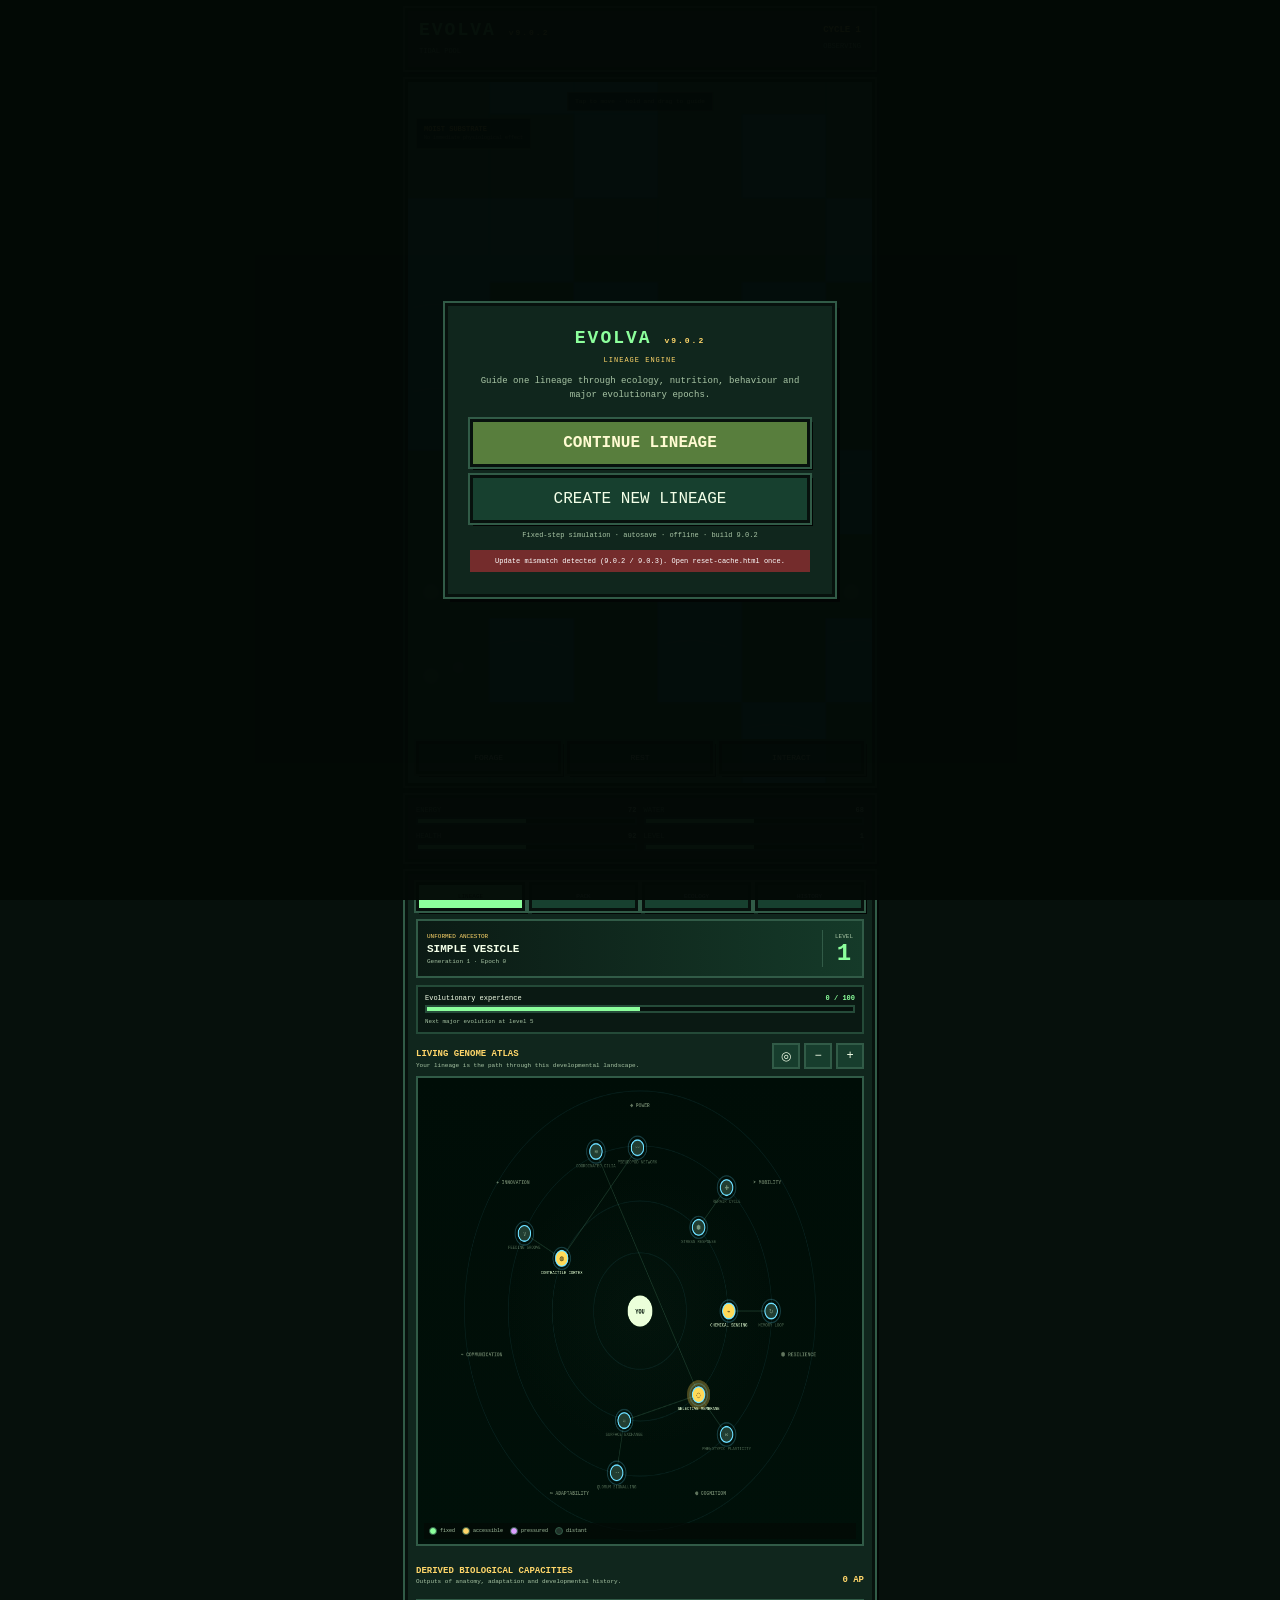
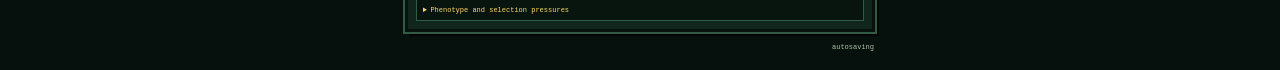
==== reset-cache.html @ 6b2ef73f "Add files via upload" ====
<!doctype html>
<html lang="en"><head><meta charset="utf-8"><meta name="viewport" content="width=device-width,initial-scale=1"><meta name="robots" content="noindex"><title>EVOLVA cache reset</title><style>body{font-family:system-ui;background:#06100c;color:#e8fff3;display:grid;place-items:center;min-height:100vh;margin:0}.card{max-width:32rem;padding:2rem;border:1px solid #476b59;border-radius:18px;background:#0c1d15}button{font:inherit;padding:.8rem 1rem;border-radius:10px;border:0;font-weight:700}code{color:#9fffc5}</style></head><body><main class="card"><h1>EVOLVA update repair</h1><p id="status">Removing obsolete offline files…</p><button id="retry" hidden>Open EVOLVA</button></main><script>
(async()=>{const status=document.getElementById('status'),retry=document.getElementById('retry');try{if('serviceWorker'in navigator){const regs=await navigator.serviceWorker.getRegistrations();await Promise.all(regs.map(r=>r.unregister()))}if('caches'in window){const keys=await caches.keys();await Promise.all(keys.filter(k=>k.startsWith('evolva-')).map(k=>caches.delete(k)))}status.textContent='Old EVOLVA caches removed. Opening build 9.0.3…';setTimeout(()=>location.replace('./index.html?fresh=9.0.3-'+Date.now()),500)}catch(e){status.textContent='Automatic reset could not finish. Tap below to retry.';retry.hidden=false;retry.onclick=()=>location.replace('./index.html?fresh=9.0.3-'+Date.now())}})();
</script></body></html>
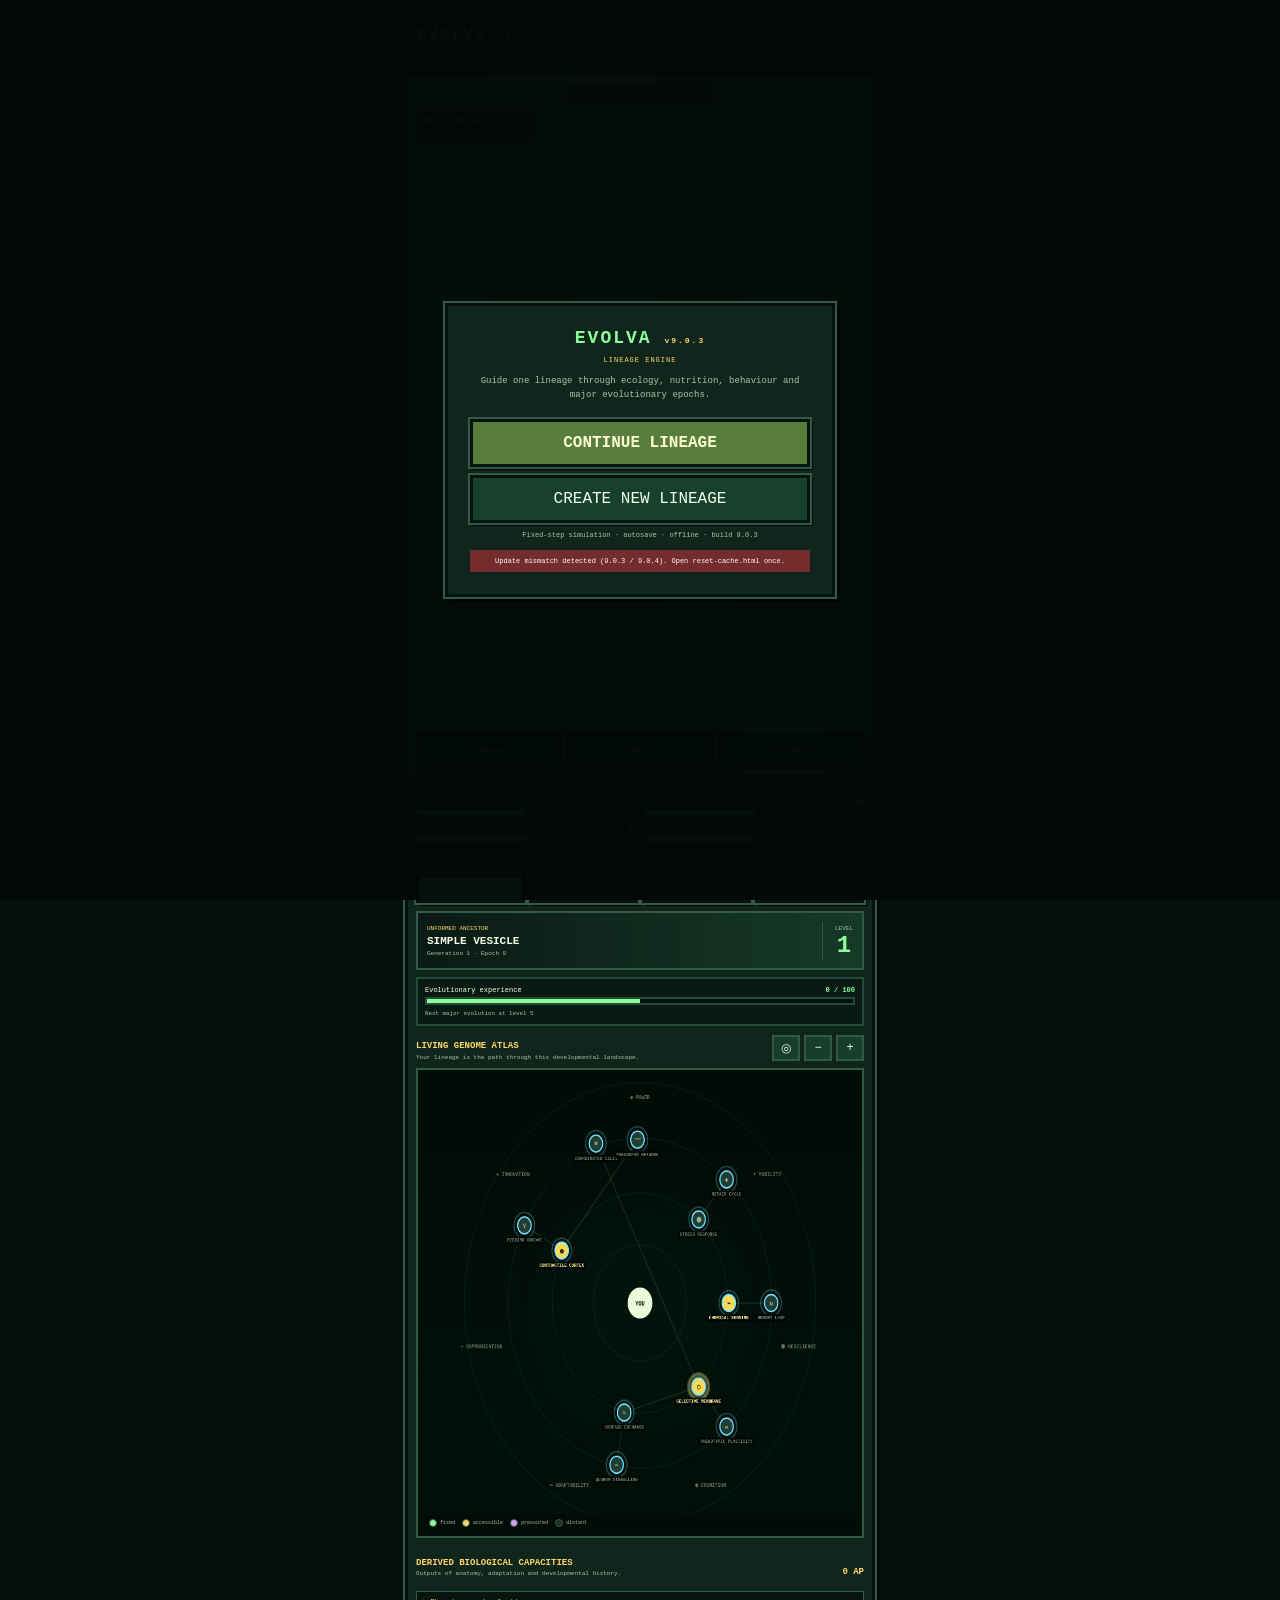
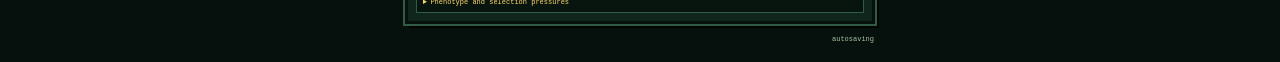
==== commit 5d0e4985: "Add files via upload" ====
--- a/reset-cache.html
+++ b/reset-cache.html
@@ -1,4 +1,4 @@
 <!doctype html>
 <html lang="en"><head><meta charset="utf-8"><meta name="viewport" content="width=device-width,initial-scale=1"><meta name="robots" content="noindex"><title>EVOLVA cache reset</title><style>body{font-family:system-ui;background:#06100c;color:#e8fff3;display:grid;place-items:center;min-height:100vh;margin:0}.card{max-width:32rem;padding:2rem;border:1px solid #476b59;border-radius:18px;background:#0c1d15}button{font:inherit;padding:.8rem 1rem;border-radius:10px;border:0;font-weight:700}code{color:#9fffc5}</style></head><body><main class="card"><h1>EVOLVA update repair</h1><p id="status">Removing obsolete offline files…</p><button id="retry" hidden>Open EVOLVA</button></main><script>
-(async()=>{const status=document.getElementById('status'),retry=document.getElementById('retry');try{if('serviceWorker'in navigator){const regs=await navigator.serviceWorker.getRegistrations();await Promise.all(regs.map(r=>r.unregister()))}if('caches'in window){const keys=await caches.keys();await Promise.all(keys.filter(k=>k.startsWith('evolva-')).map(k=>caches.delete(k)))}status.textContent='Old EVOLVA caches removed. Opening build 9.0.3…';setTimeout(()=>location.replace('./index.html?fresh=9.0.3-'+Date.now()),500)}catch(e){status.textContent='Automatic reset could not finish. Tap below to retry.';retry.hidden=false;retry.onclick=()=>location.replace('./index.html?fresh=9.0.3-'+Date.now())}})();
+(async()=>{const status=document.getElementById('status'),retry=document.getElementById('retry');try{if('serviceWorker'in navigator){const regs=await navigator.serviceWorker.getRegistrations();await Promise.all(regs.map(r=>r.unregister()))}if('caches'in window){const keys=await caches.keys();await Promise.all(keys.filter(k=>k.startsWith('evolva-')).map(k=>caches.delete(k)))}status.textContent='Old EVOLVA caches removed. Opening build 9.0.4…';setTimeout(()=>location.replace('./index.html?fresh=9.0.4-'+Date.now()),500)}catch(e){status.textContent='Automatic reset could not finish. Tap below to retry.';retry.hidden=false;retry.onclick=()=>location.replace('./index.html?fresh=9.0.4-'+Date.now())}})();
 </script></body></html>
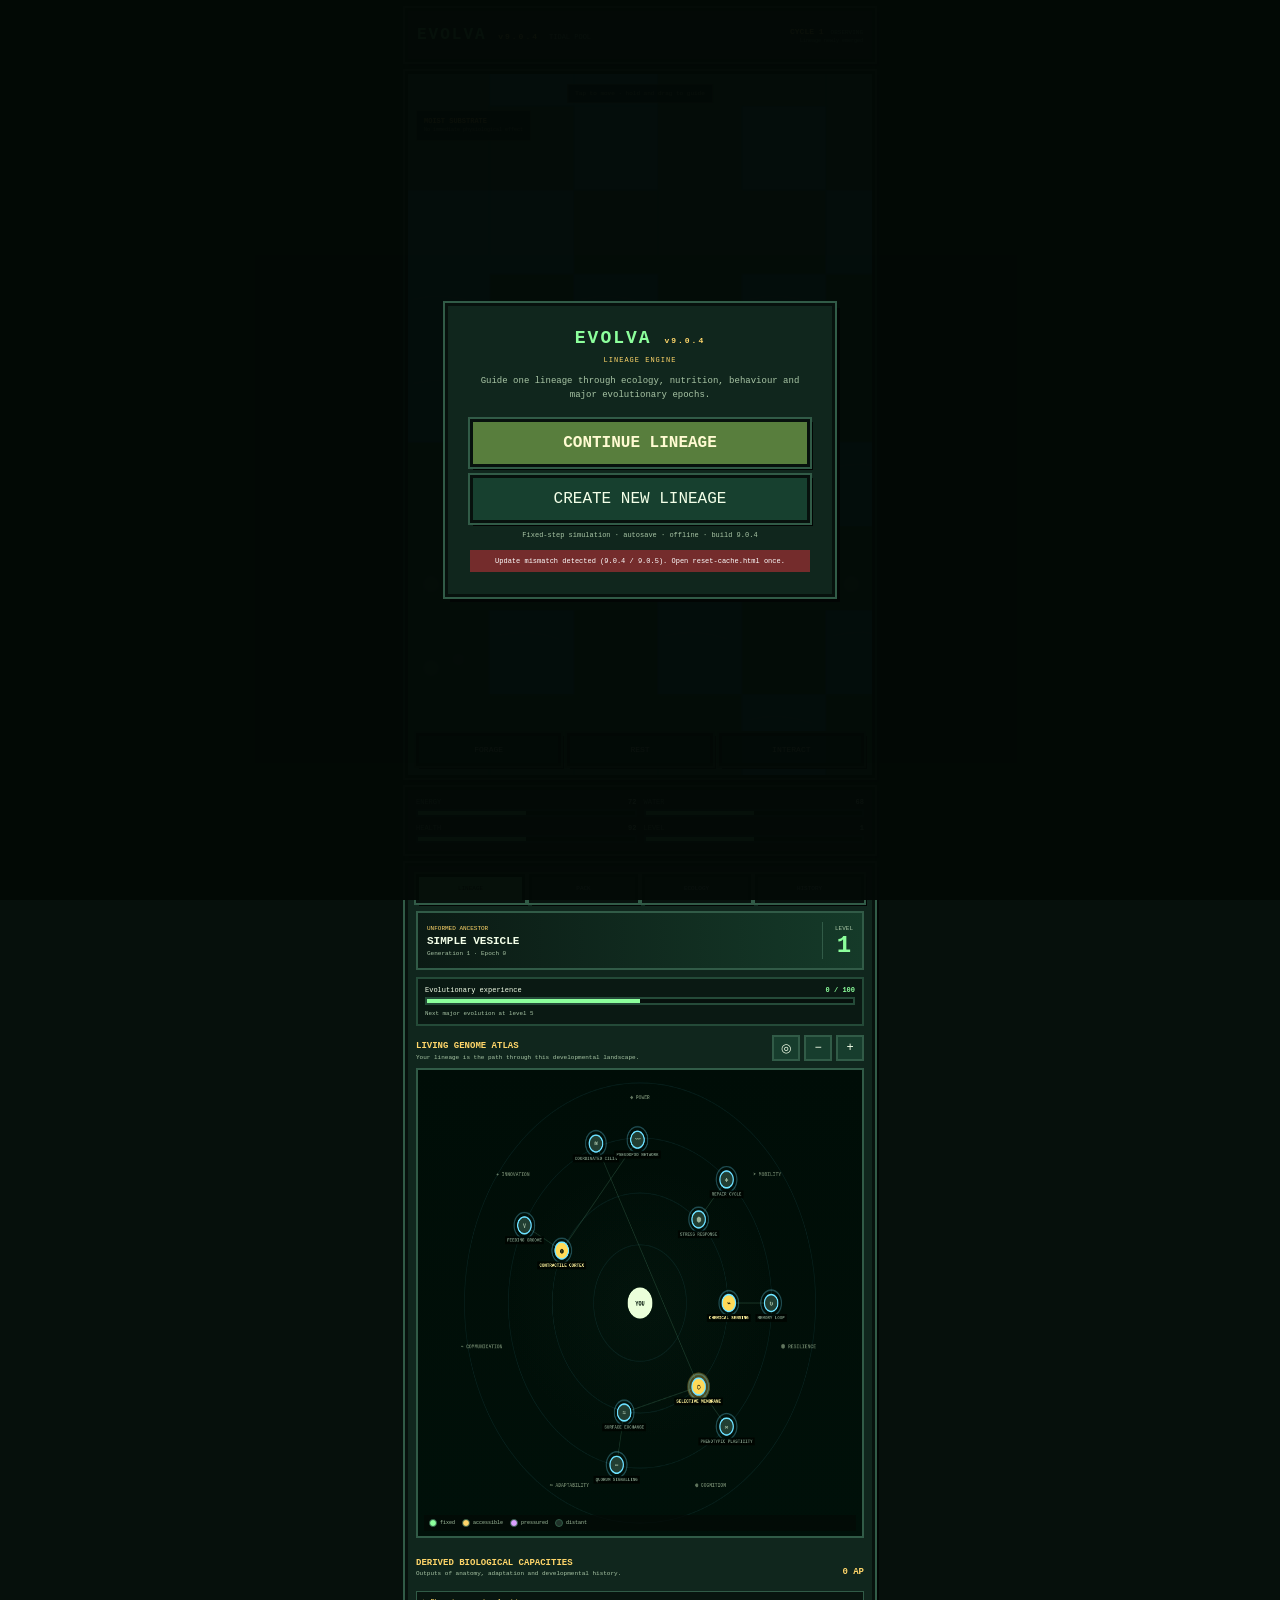
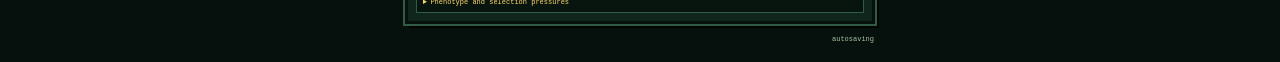
==== commit cd6e0a9f: "Add files via upload" ====
--- a/reset-cache.html
+++ b/reset-cache.html
@@ -1,4 +1,4 @@
 <!doctype html>
 <html lang="en"><head><meta charset="utf-8"><meta name="viewport" content="width=device-width,initial-scale=1"><meta name="robots" content="noindex"><title>EVOLVA cache reset</title><style>body{font-family:system-ui;background:#06100c;color:#e8fff3;display:grid;place-items:center;min-height:100vh;margin:0}.card{max-width:32rem;padding:2rem;border:1px solid #476b59;border-radius:18px;background:#0c1d15}button{font:inherit;padding:.8rem 1rem;border-radius:10px;border:0;font-weight:700}code{color:#9fffc5}</style></head><body><main class="card"><h1>EVOLVA update repair</h1><p id="status">Removing obsolete offline files…</p><button id="retry" hidden>Open EVOLVA</button></main><script>
-(async()=>{const status=document.getElementById('status'),retry=document.getElementById('retry');try{if('serviceWorker'in navigator){const regs=await navigator.serviceWorker.getRegistrations();await Promise.all(regs.map(r=>r.unregister()))}if('caches'in window){const keys=await caches.keys();await Promise.all(keys.filter(k=>k.startsWith('evolva-')).map(k=>caches.delete(k)))}status.textContent='Old EVOLVA caches removed. Opening build 9.0.4…';setTimeout(()=>location.replace('./index.html?fresh=9.0.4-'+Date.now()),500)}catch(e){status.textContent='Automatic reset could not finish. Tap below to retry.';retry.hidden=false;retry.onclick=()=>location.replace('./index.html?fresh=9.0.4-'+Date.now())}})();
+(async()=>{const status=document.getElementById('status'),retry=document.getElementById('retry');try{if('serviceWorker'in navigator){const regs=await navigator.serviceWorker.getRegistrations();await Promise.all(regs.map(r=>r.unregister()))}if('caches'in window){const keys=await caches.keys();await Promise.all(keys.filter(k=>k.startsWith('evolva-')).map(k=>caches.delete(k)))}status.textContent='Old EVOLVA caches removed. Opening build 9.0.5…';setTimeout(()=>location.replace('./index.html?fresh=9.0.5-'+Date.now()),500)}catch(e){status.textContent='Automatic reset could not finish. Tap below to retry.';retry.hidden=false;retry.onclick=()=>location.replace('./index.html?fresh=9.0.5-'+Date.now())}})();
 </script></body></html>
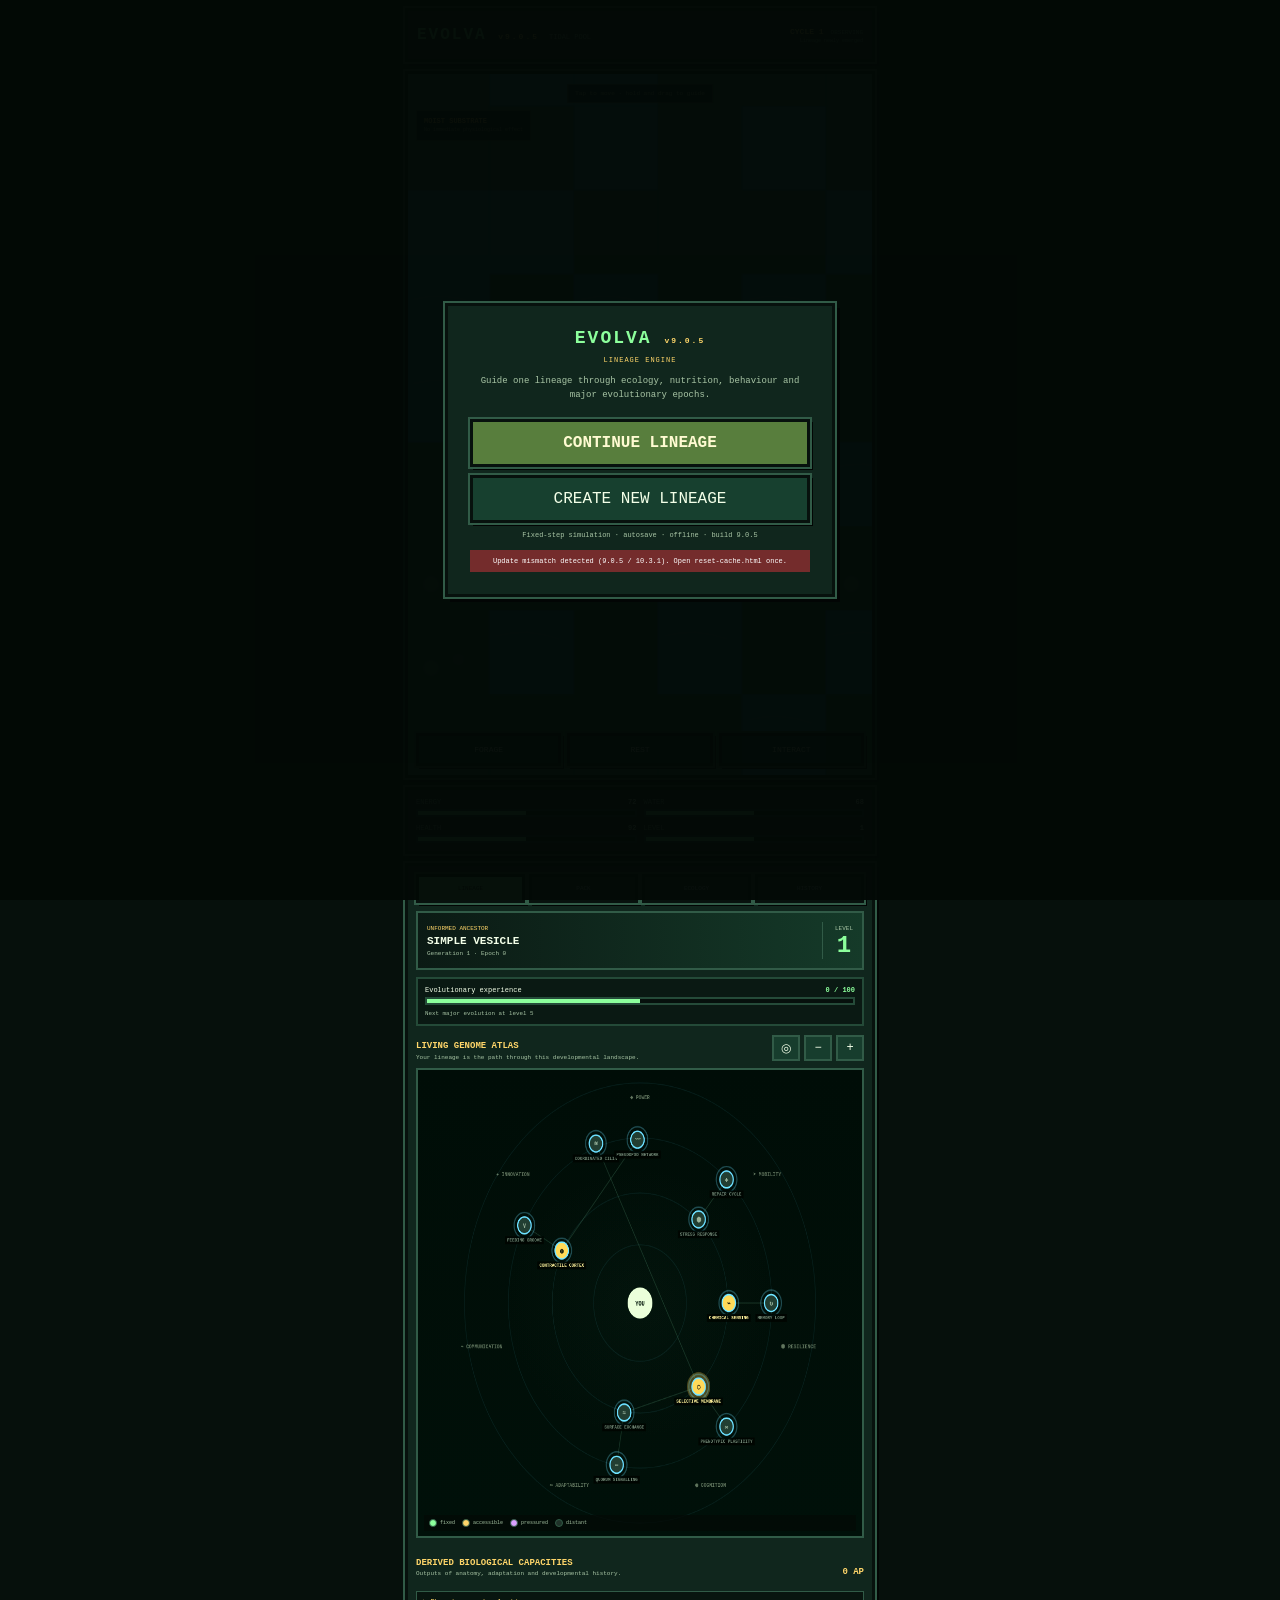
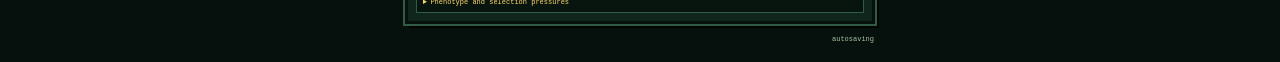
==== commit 6c8fd545: "Add files via upload" ====
--- a/reset-cache.html
+++ b/reset-cache.html
@@ -1,4 +1,4 @@
 <!doctype html>
 <html lang="en"><head><meta charset="utf-8"><meta name="viewport" content="width=device-width,initial-scale=1"><meta name="robots" content="noindex"><title>EVOLVA cache reset</title><style>body{font-family:system-ui;background:#06100c;color:#e8fff3;display:grid;place-items:center;min-height:100vh;margin:0}.card{max-width:32rem;padding:2rem;border:1px solid #476b59;border-radius:18px;background:#0c1d15}button{font:inherit;padding:.8rem 1rem;border-radius:10px;border:0;font-weight:700}code{color:#9fffc5}</style></head><body><main class="card"><h1>EVOLVA update repair</h1><p id="status">Removing obsolete offline files…</p><button id="retry" hidden>Open EVOLVA</button></main><script>
-(async()=>{const status=document.getElementById('status'),retry=document.getElementById('retry');try{if('serviceWorker'in navigator){const regs=await navigator.serviceWorker.getRegistrations();await Promise.all(regs.map(r=>r.unregister()))}if('caches'in window){const keys=await caches.keys();await Promise.all(keys.filter(k=>k.startsWith('evolva-')).map(k=>caches.delete(k)))}status.textContent='Old EVOLVA caches removed. Opening build 9.0.5…';setTimeout(()=>location.replace('./index.html?fresh=9.0.5-'+Date.now()),500)}catch(e){status.textContent='Automatic reset could not finish. Tap below to retry.';retry.hidden=false;retry.onclick=()=>location.replace('./index.html?fresh=9.0.5-'+Date.now())}})();
+(async()=>{const status=document.getElementById('status'),retry=document.getElementById('retry');try{if('serviceWorker'in navigator){const regs=await navigator.serviceWorker.getRegistrations();await Promise.all(regs.map(r=>r.unregister()))}if('caches'in window){const keys=await caches.keys();await Promise.all(keys.filter(k=>k.startsWith('evolva-')).map(k=>caches.delete(k)))}status.textContent='Old EVOLVA caches removed. Opening build 10.3.1…';setTimeout(()=>location.replace('./index.html?fresh=10.3.1-'+Date.now()),500)}catch(e){status.textContent='Automatic reset could not finish. Tap below to retry.';retry.hidden=false;retry.onclick=()=>location.replace('./index.html?fresh=10.3.1-'+Date.now())}})();
 </script></body></html>
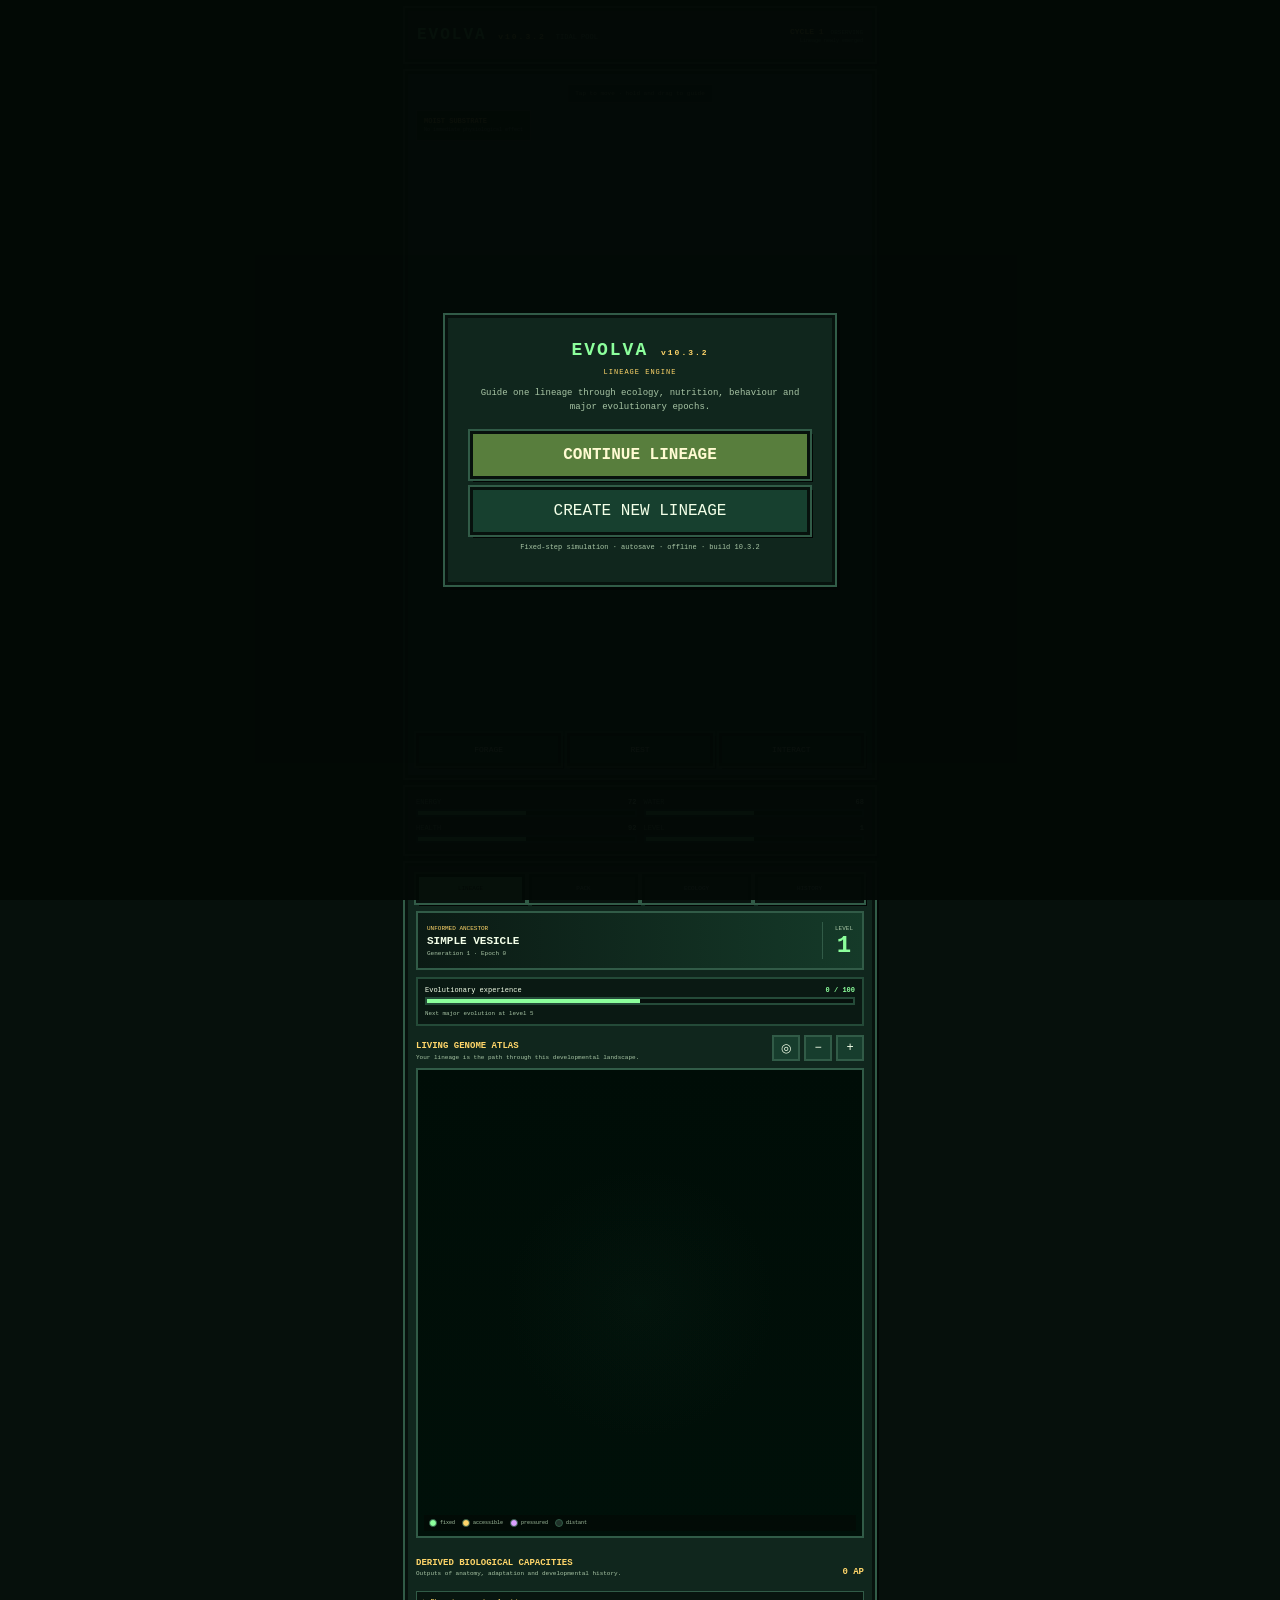
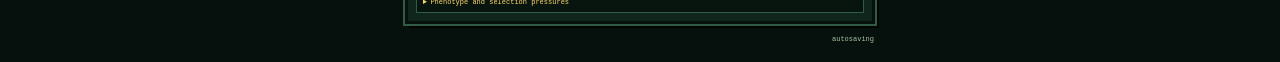
==== commit abb0f2d2: "Add files via upload" ====
--- a/reset-cache.html
+++ b/reset-cache.html
@@ -1,4 +1,4 @@
 <!doctype html>
 <html lang="en"><head><meta charset="utf-8"><meta name="viewport" content="width=device-width,initial-scale=1"><meta name="robots" content="noindex"><title>EVOLVA cache reset</title><style>body{font-family:system-ui;background:#06100c;color:#e8fff3;display:grid;place-items:center;min-height:100vh;margin:0}.card{max-width:32rem;padding:2rem;border:1px solid #476b59;border-radius:18px;background:#0c1d15}button{font:inherit;padding:.8rem 1rem;border-radius:10px;border:0;font-weight:700}code{color:#9fffc5}</style></head><body><main class="card"><h1>EVOLVA update repair</h1><p id="status">Removing obsolete offline files…</p><button id="retry" hidden>Open EVOLVA</button></main><script>
-(async()=>{const status=document.getElementById('status'),retry=document.getElementById('retry');try{if('serviceWorker'in navigator){const regs=await navigator.serviceWorker.getRegistrations();await Promise.all(regs.map(r=>r.unregister()))}if('caches'in window){const keys=await caches.keys();await Promise.all(keys.filter(k=>k.startsWith('evolva-')).map(k=>caches.delete(k)))}status.textContent='Old EVOLVA caches removed. Opening build 10.3.1…';setTimeout(()=>location.replace('./index.html?fresh=10.3.1-'+Date.now()),500)}catch(e){status.textContent='Automatic reset could not finish. Tap below to retry.';retry.hidden=false;retry.onclick=()=>location.replace('./index.html?fresh=10.3.1-'+Date.now())}})();
+(async()=>{const status=document.getElementById('status'),retry=document.getElementById('retry');try{if('serviceWorker'in navigator){const regs=await navigator.serviceWorker.getRegistrations();await Promise.all(regs.map(r=>r.unregister()))}if('caches'in window){const keys=await caches.keys();await Promise.all(keys.filter(k=>k.startsWith('evolva-')).map(k=>caches.delete(k)))}status.textContent='Old EVOLVA caches removed. Opening build 10.3.2…';setTimeout(()=>location.replace('./index.html?fresh=10.3.2-'+Date.now()),500)}catch(e){status.textContent='Automatic reset could not finish. Tap below to retry.';retry.hidden=false;retry.onclick=()=>location.replace('./index.html?fresh=10.3.2-'+Date.now())}})();
 </script></body></html>
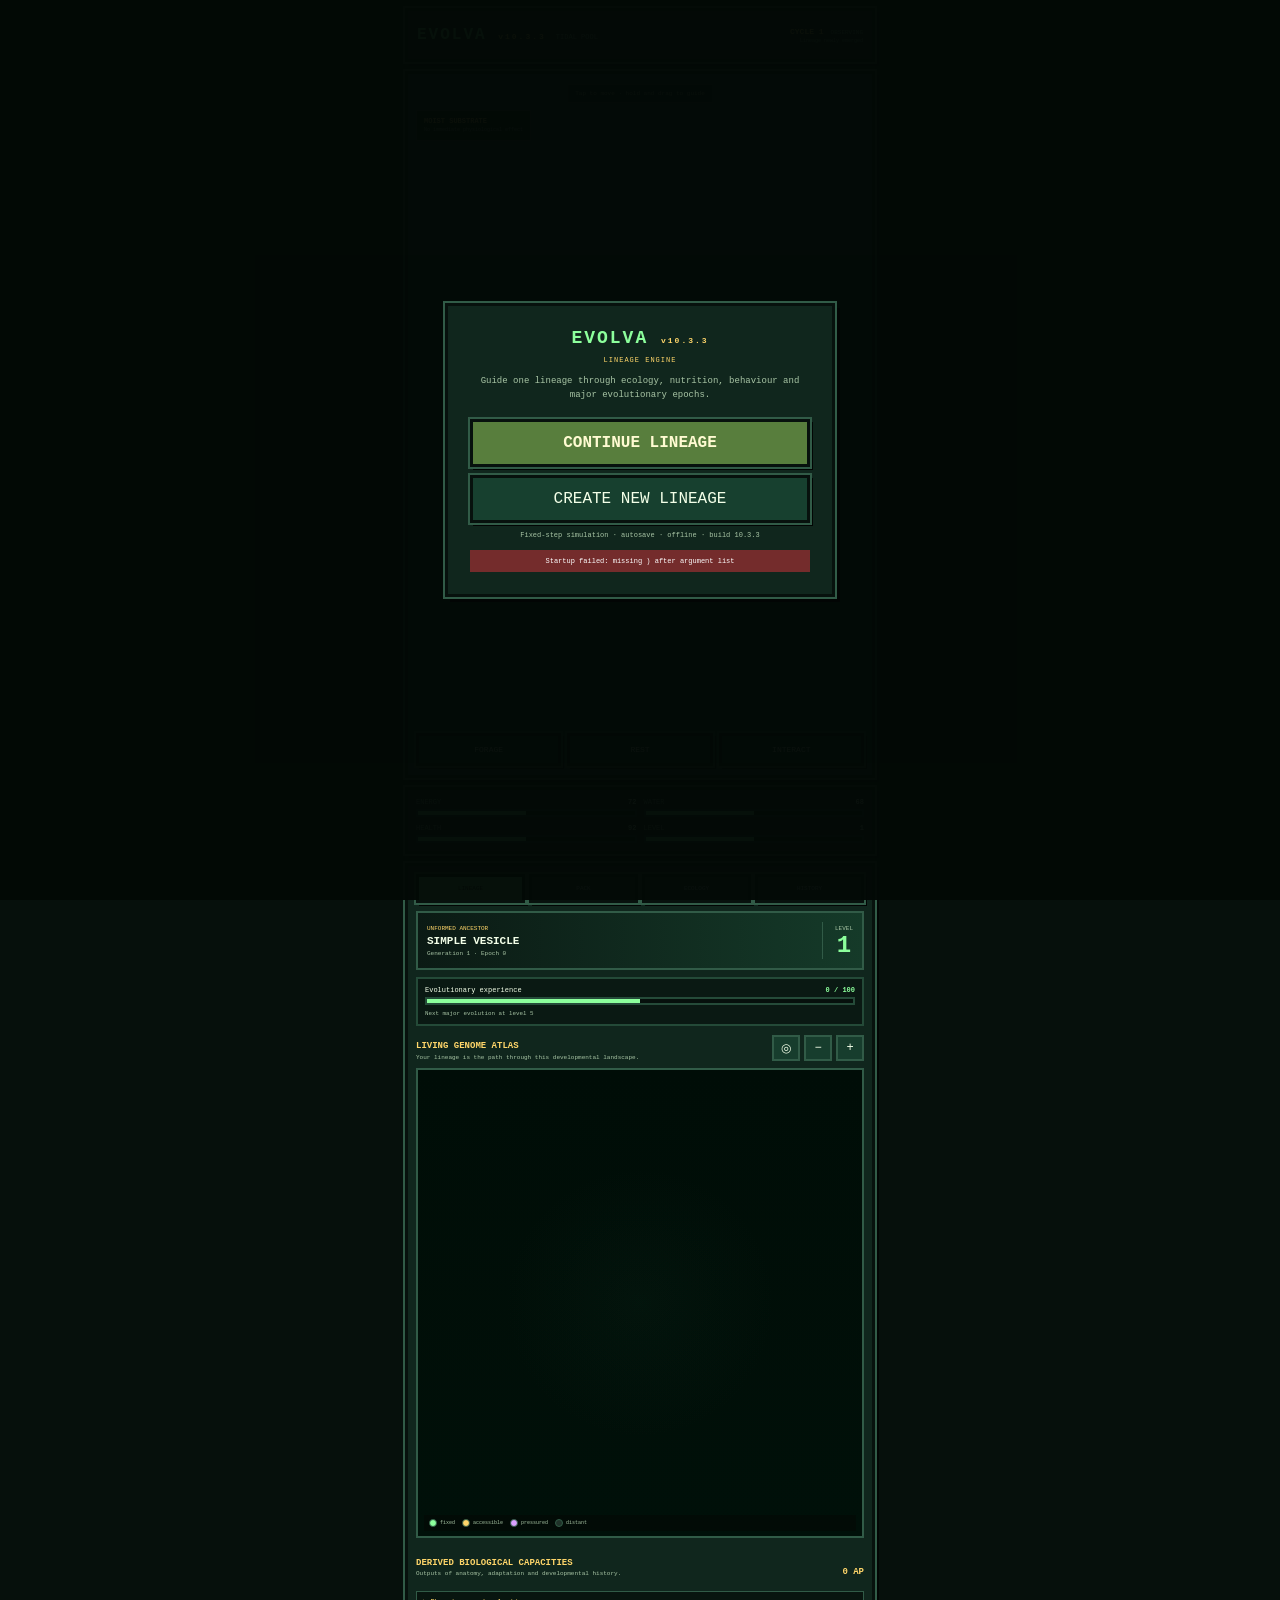
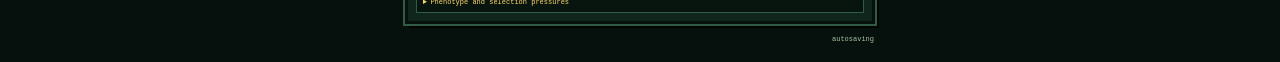
==== commit 3f2187ea: "Add files via upload" ====
--- a/reset-cache.html
+++ b/reset-cache.html
@@ -1,4 +1,4 @@
 <!doctype html>
 <html lang="en"><head><meta charset="utf-8"><meta name="viewport" content="width=device-width,initial-scale=1"><meta name="robots" content="noindex"><title>EVOLVA cache reset</title><style>body{font-family:system-ui;background:#06100c;color:#e8fff3;display:grid;place-items:center;min-height:100vh;margin:0}.card{max-width:32rem;padding:2rem;border:1px solid #476b59;border-radius:18px;background:#0c1d15}button{font:inherit;padding:.8rem 1rem;border-radius:10px;border:0;font-weight:700}code{color:#9fffc5}</style></head><body><main class="card"><h1>EVOLVA update repair</h1><p id="status">Removing obsolete offline files…</p><button id="retry" hidden>Open EVOLVA</button></main><script>
-(async()=>{const status=document.getElementById('status'),retry=document.getElementById('retry');try{if('serviceWorker'in navigator){const regs=await navigator.serviceWorker.getRegistrations();await Promise.all(regs.map(r=>r.unregister()))}if('caches'in window){const keys=await caches.keys();await Promise.all(keys.filter(k=>k.startsWith('evolva-')).map(k=>caches.delete(k)))}status.textContent='Old EVOLVA caches removed. Opening build 10.3.2…';setTimeout(()=>location.replace('./index.html?fresh=10.3.2-'+Date.now()),500)}catch(e){status.textContent='Automatic reset could not finish. Tap below to retry.';retry.hidden=false;retry.onclick=()=>location.replace('./index.html?fresh=10.3.2-'+Date.now())}})();
+(async()=>{const status=document.getElementById('status'),retry=document.getElementById('retry');try{if('serviceWorker'in navigator){const regs=await navigator.serviceWorker.getRegistrations();await Promise.all(regs.map(r=>r.unregister()))}if('caches'in window){const keys=await caches.keys();await Promise.all(keys.filter(k=>k.startsWith('evolva-')).map(k=>caches.delete(k)))}status.textContent='Old EVOLVA caches removed. Opening build 10.3.3…';setTimeout(()=>location.replace('./index.html?fresh=10.3.3-'+Date.now()),500)}catch(e){status.textContent='Automatic reset could not finish. Tap below to retry.';retry.hidden=false;retry.onclick=()=>location.replace('./index.html?fresh=10.3.3-'+Date.now())}})();
 </script></body></html>
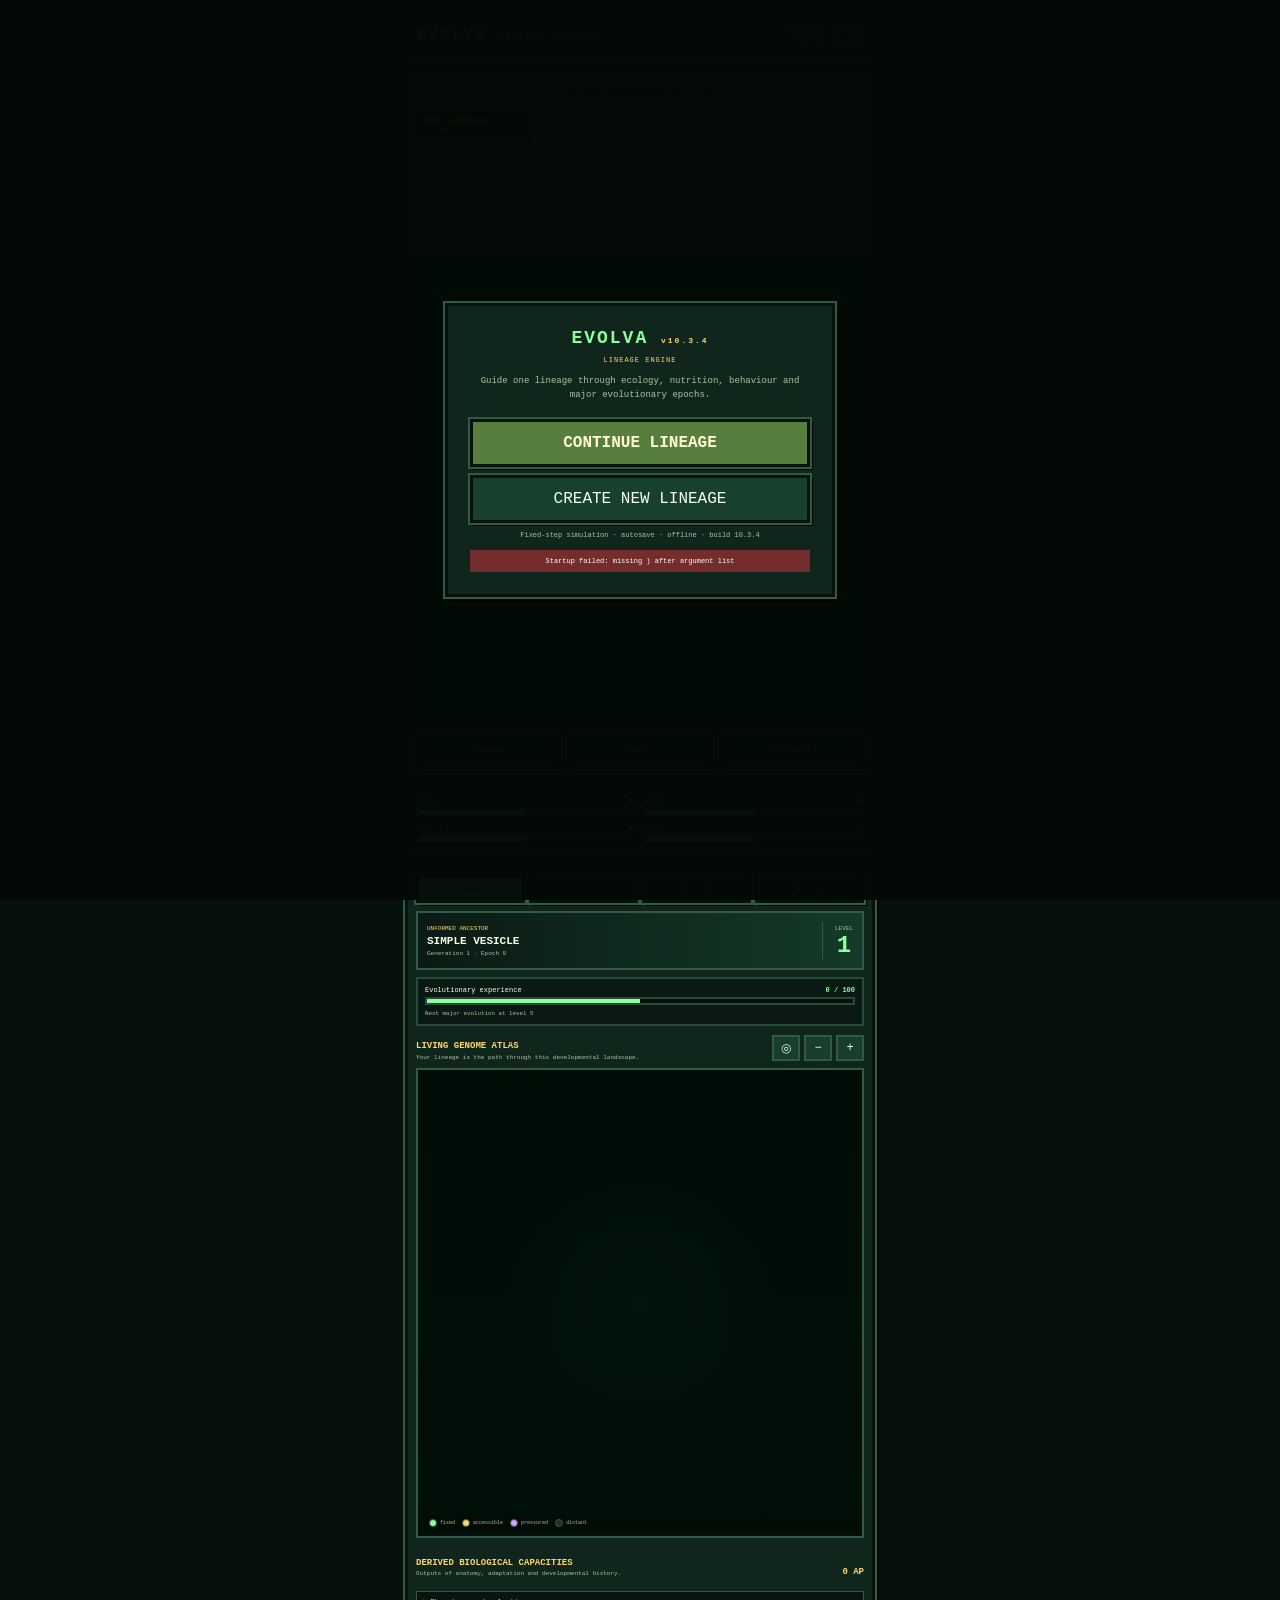
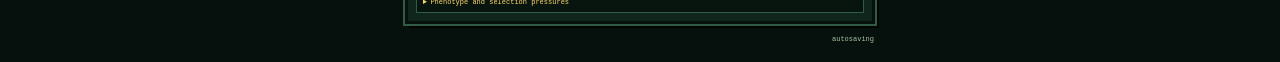
==== commit c5eb4eb7: "Add files via upload" ====
--- a/reset-cache.html
+++ b/reset-cache.html
@@ -1,4 +1,4 @@
 <!doctype html>
 <html lang="en"><head><meta charset="utf-8"><meta name="viewport" content="width=device-width,initial-scale=1"><meta name="robots" content="noindex"><title>EVOLVA cache reset</title><style>body{font-family:system-ui;background:#06100c;color:#e8fff3;display:grid;place-items:center;min-height:100vh;margin:0}.card{max-width:32rem;padding:2rem;border:1px solid #476b59;border-radius:18px;background:#0c1d15}button{font:inherit;padding:.8rem 1rem;border-radius:10px;border:0;font-weight:700}code{color:#9fffc5}</style></head><body><main class="card"><h1>EVOLVA update repair</h1><p id="status">Removing obsolete offline files…</p><button id="retry" hidden>Open EVOLVA</button></main><script>
-(async()=>{const status=document.getElementById('status'),retry=document.getElementById('retry');try{if('serviceWorker'in navigator){const regs=await navigator.serviceWorker.getRegistrations();await Promise.all(regs.map(r=>r.unregister()))}if('caches'in window){const keys=await caches.keys();await Promise.all(keys.filter(k=>k.startsWith('evolva-')).map(k=>caches.delete(k)))}status.textContent='Old EVOLVA caches removed. Opening build 10.3.3…';setTimeout(()=>location.replace('./index.html?fresh=10.3.3-'+Date.now()),500)}catch(e){status.textContent='Automatic reset could not finish. Tap below to retry.';retry.hidden=false;retry.onclick=()=>location.replace('./index.html?fresh=10.3.3-'+Date.now())}})();
+(async()=>{const status=document.getElementById('status'),retry=document.getElementById('retry');try{if('serviceWorker'in navigator){const regs=await navigator.serviceWorker.getRegistrations();await Promise.all(regs.map(r=>r.unregister()))}if('caches'in window){const keys=await caches.keys();await Promise.all(keys.filter(k=>k.startsWith('evolva-')).map(k=>caches.delete(k)))}status.textContent='Old EVOLVA caches removed. Opening build 10.3.4…';setTimeout(()=>location.replace('./index.html?fresh=10.3.4-'+Date.now()),500)}catch(e){status.textContent='Automatic reset could not finish. Tap below to retry.';retry.hidden=false;retry.onclick=()=>location.replace('./index.html?fresh=10.3.4-'+Date.now())}})();
 </script></body></html>
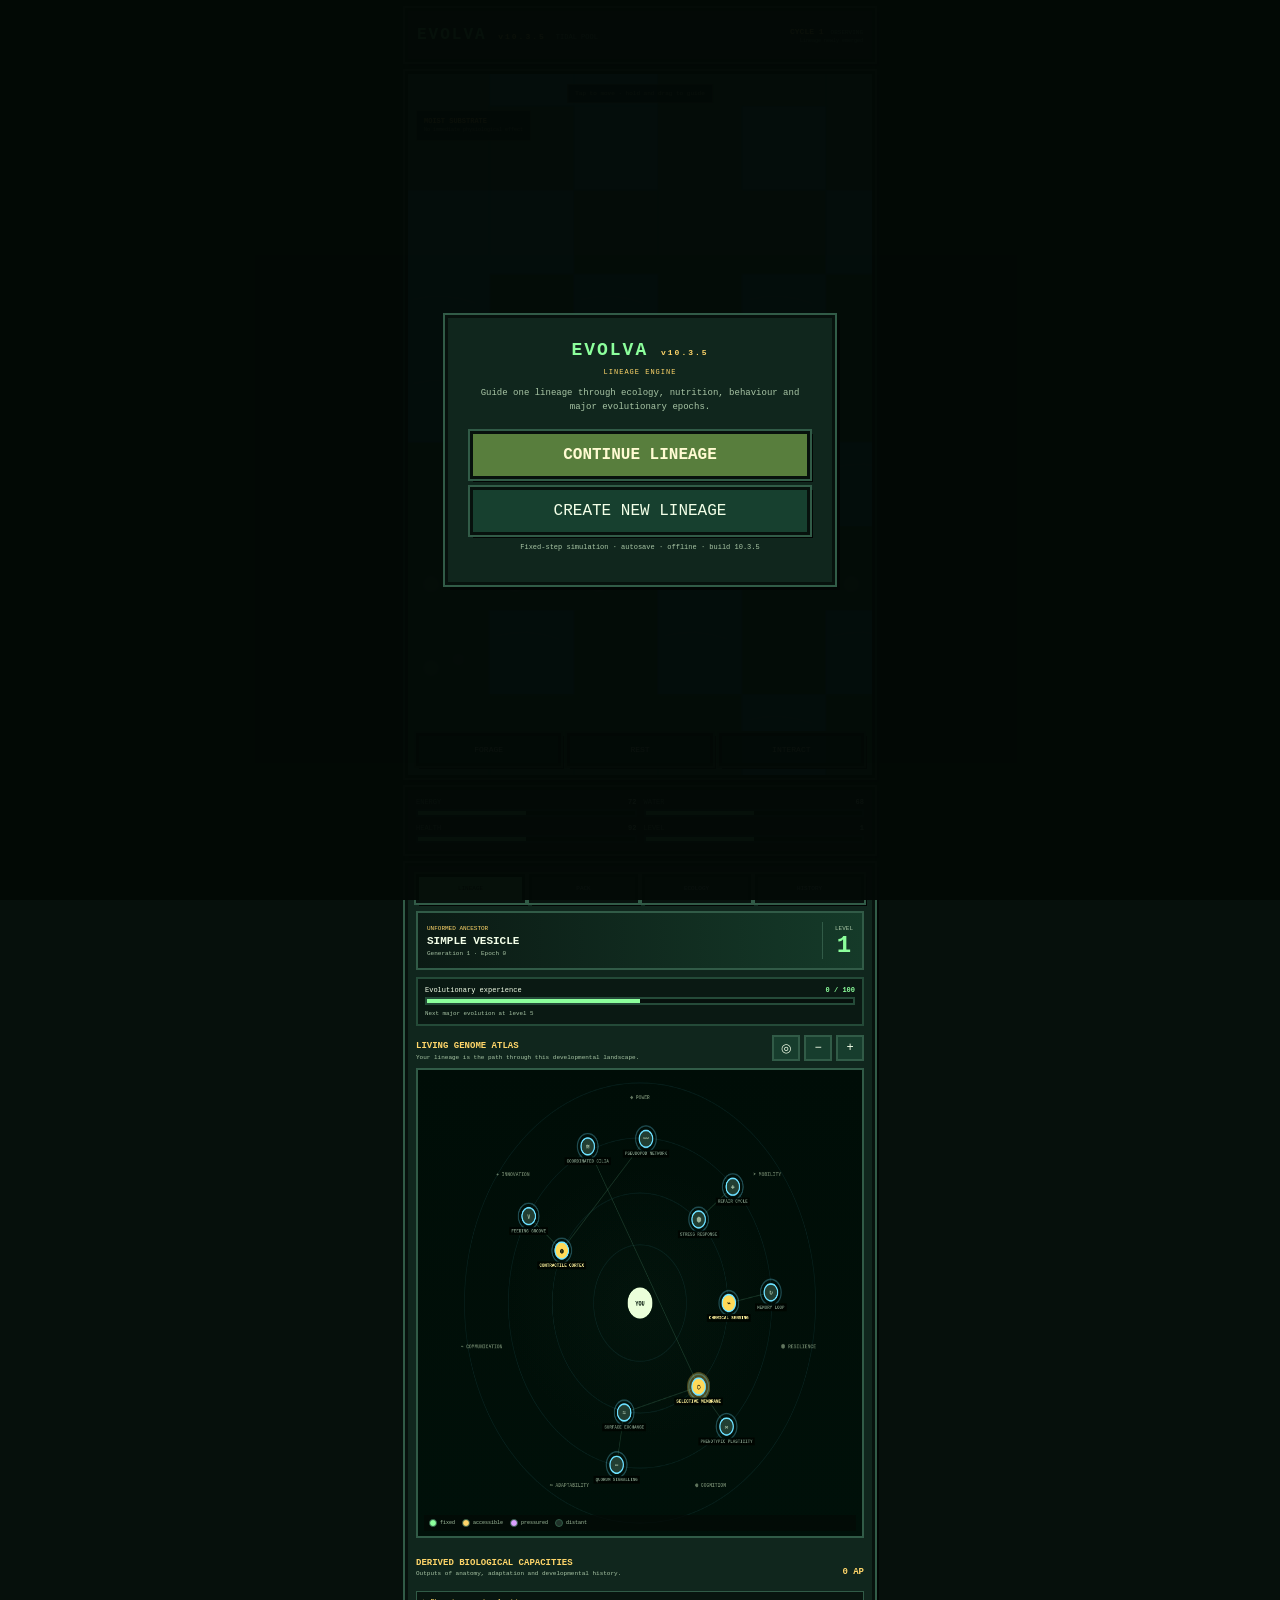
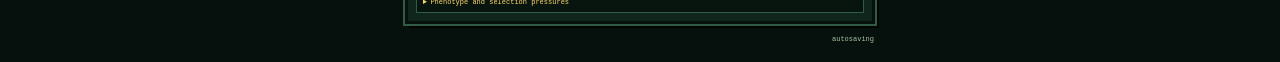
==== commit ab4ef8f9: "Add files via upload" ====
--- a/reset-cache.html
+++ b/reset-cache.html
@@ -1,4 +1,4 @@
 <!doctype html>
 <html lang="en"><head><meta charset="utf-8"><meta name="viewport" content="width=device-width,initial-scale=1"><meta name="robots" content="noindex"><title>EVOLVA cache reset</title><style>body{font-family:system-ui;background:#06100c;color:#e8fff3;display:grid;place-items:center;min-height:100vh;margin:0}.card{max-width:32rem;padding:2rem;border:1px solid #476b59;border-radius:18px;background:#0c1d15}button{font:inherit;padding:.8rem 1rem;border-radius:10px;border:0;font-weight:700}code{color:#9fffc5}</style></head><body><main class="card"><h1>EVOLVA update repair</h1><p id="status">Removing obsolete offline files…</p><button id="retry" hidden>Open EVOLVA</button></main><script>
-(async()=>{const status=document.getElementById('status'),retry=document.getElementById('retry');try{if('serviceWorker'in navigator){const regs=await navigator.serviceWorker.getRegistrations();await Promise.all(regs.map(r=>r.unregister()))}if('caches'in window){const keys=await caches.keys();await Promise.all(keys.filter(k=>k.startsWith('evolva-')).map(k=>caches.delete(k)))}status.textContent='Old EVOLVA caches removed. Opening build 10.3.4…';setTimeout(()=>location.replace('./index.html?fresh=10.3.4-'+Date.now()),500)}catch(e){status.textContent='Automatic reset could not finish. Tap below to retry.';retry.hidden=false;retry.onclick=()=>location.replace('./index.html?fresh=10.3.4-'+Date.now())}})();
+(async()=>{const status=document.getElementById('status'),retry=document.getElementById('retry');try{if('serviceWorker'in navigator){const regs=await navigator.serviceWorker.getRegistrations();await Promise.all(regs.map(r=>r.unregister()))}if('caches'in window){const keys=await caches.keys();await Promise.all(keys.filter(k=>k.startsWith('evolva-')).map(k=>caches.delete(k)))}status.textContent='Old EVOLVA caches removed. Opening build 10.3.5…';setTimeout(()=>location.replace('./index.html?fresh=10.3.5-'+Date.now()),500)}catch(e){status.textContent='Automatic reset could not finish. Tap below to retry.';retry.hidden=false;retry.onclick=()=>location.replace('./index.html?fresh=10.3.5-'+Date.now())}})();
 </script></body></html>
